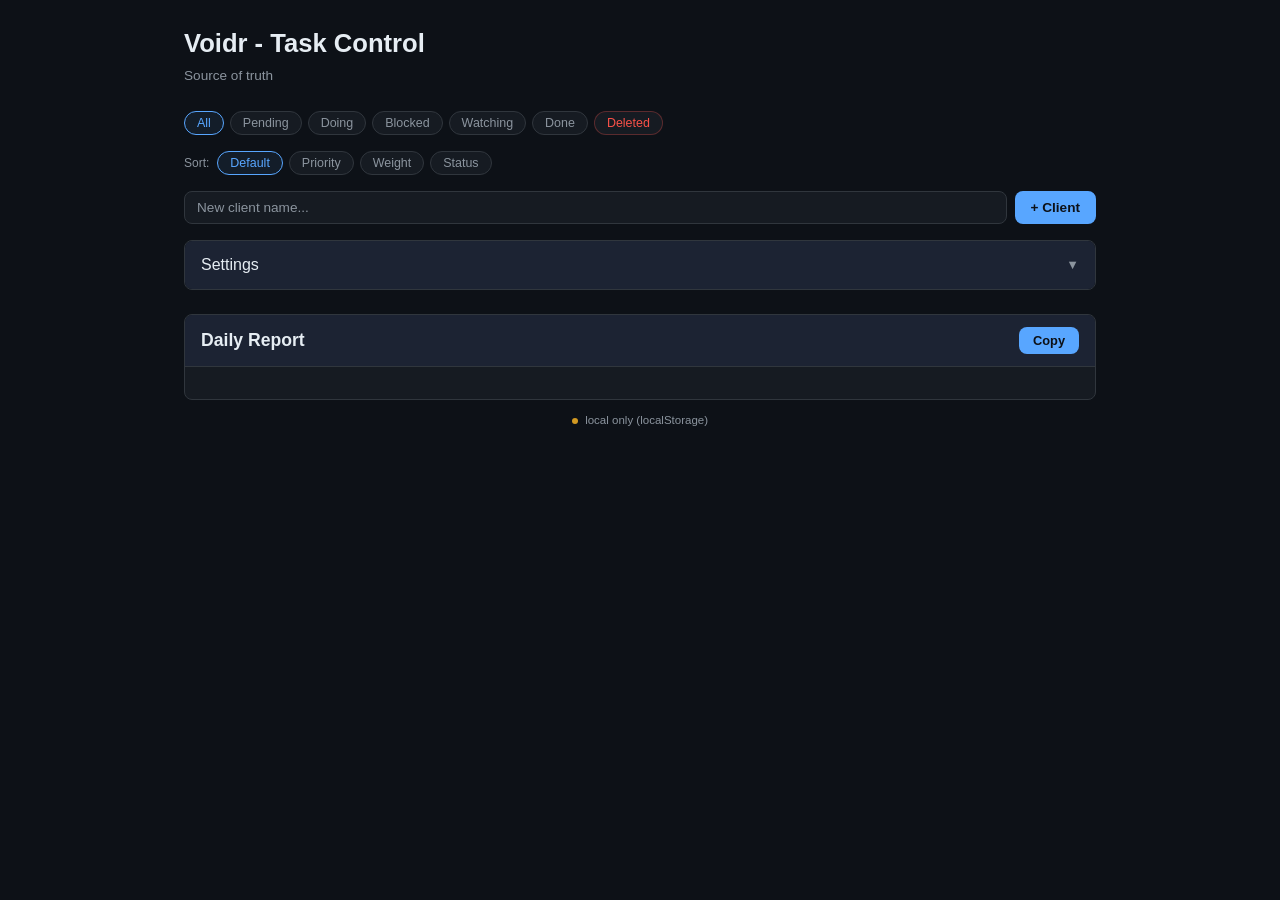
==== app/index.html @ e4707410 "feat: prioritization + difficulty level + modularization" ====
<!DOCTYPE html>
<html lang="pt-BR">
<head>
  <meta charset="UTF-8">
  <meta name="viewport" content="width=device-width, initial-scale=1.0">
  <title>Voidr - Task Control</title>
  <link rel="stylesheet" href="style.css">
</head>
<body>

<h1>Voidr - Task Control</h1>
<p class="subtitle">Source of truth</p>

<div class="filter-bar" id="filterBar">
  <button class="filter-btn active" data-filter="all">All</button>
  <button class="filter-btn" data-filter="pending">Pending</button>
  <button class="filter-btn" data-filter="doing">Doing</button>
  <button class="filter-btn" data-filter="blocked">Blocked</button>
  <button class="filter-btn" data-filter="watching">Watching</button>
  <button class="filter-btn" data-filter="done">Done</button>
  <button class="filter-btn" data-filter="deleted">Deleted</button>
</div>

<div class="sort-bar" id="sortBar">
  <span class="sort-label">Sort:</span>
  <button class="sort-btn active" data-sort="default">Default</button>
  <button class="sort-btn" data-sort="priority">Priority</button>
  <button class="sort-btn" data-sort="weight">Weight</button>
  <button class="sort-btn" data-sort="status">Status</button>
</div>

<div id="app"></div>

<div class="add-client-bar">
  <input type="text" id="newClientInput" placeholder="New client name...">
  <button onclick="addClient()">+ Client</button>
</div>

<div class="settings-section collapsed" id="settingsSection">
  <div class="settings-header" onclick="document.getElementById('settingsSection').classList.toggle('collapsed')">
    <h2>Settings</h2>
    <span class="chevron">&#9660;</span>
  </div>
  <div class="settings-body" id="settingsBody"></div>
</div>

<div class="report-section">
  <div class="report-header">
    <h2>Daily Report</h2>
    <button class="btn-copy" id="btnCopy" onclick="copyReport()">Copy</button>
  </div>
  <div class="report-body" id="reportOutput"></div>
</div>

<div class="sync-indicator" id="syncIndicator"></div>

<script src="app.js"></script>
</body>
</html>
---- app/style.css ----
:root {
  --bg: #0d1117;
  --surface: #161b22;
  --surface2: #1c2333;
  --border: #30363d;
  --text: #e6edf3;
  --text-muted: #8b949e;
  --accent: #58a6ff;
  --done: #3fb950;
  --pending: #d29922;
  --blocked: #f85149;
  --doing: #a371f7;
  --watch: #79c0ff;
  --radius: 8px;
}

* { margin: 0; padding: 0; box-sizing: border-box; }

body {
  font-family: -apple-system, BlinkMacSystemFont, 'Segoe UI', Helvetica, Arial, sans-serif;
  background: var(--bg);
  color: var(--text);
  line-height: 1.5;
  padding: 24px;
  max-width: 960px;
  margin: 0 auto;
}

h1 { font-size: 1.6rem; margin-bottom: 4px; }

.subtitle {
  color: var(--text-muted);
  font-size: 0.85rem;
  margin-bottom: 24px;
}

/* ── Client sections ─────────────────────────────────── */

.client-section {
  background: var(--surface);
  border: 1px solid var(--border);
  border-radius: var(--radius);
  margin-bottom: 16px;
  overflow: hidden;
}

.client-header {
  display: flex;
  align-items: center;
  justify-content: space-between;
  padding: 12px 16px;
  cursor: pointer;
  user-select: none;
  background: var(--surface2);
  border-bottom: 1px solid var(--border);
  gap: 8px;
}

.client-header:hover { opacity: 0.85; }

.client-header-left {
  display: flex;
  align-items: center;
  gap: 8px;
  flex: 1;
  min-width: 0;
}

.client-name {
  font-size: 1.1rem;
  font-weight: 600;
  cursor: text;
  border-radius: 3px;
  padding: 0 4px;
}

.client-name:focus {
  outline: none;
  background: rgba(88,166,255,0.08);
}

.client-header .count {
  font-size: 0.75rem;
  background: var(--border);
  color: var(--text-muted);
  padding: 2px 8px;
  border-radius: 12px;
  font-weight: 400;
  white-space: nowrap;
}

.client-header-right {
  display: flex;
  align-items: center;
  gap: 6px;
}

.btn-remove-client {
  background: none;
  border: none;
  color: var(--text-muted);
  cursor: pointer;
  padding: 2px 6px;
  font-size: 0.8rem;
  border-radius: 4px;
  opacity: 0;
  transition: opacity 0.15s;
}

.client-header:hover .btn-remove-client { opacity: 1; }
.btn-remove-client:hover { color: var(--blocked); background: rgba(248,81,73,0.1); }

.chevron {
  transition: transform 0.2s;
  color: var(--text-muted);
  font-size: 0.8rem;
}

.client-section.collapsed .chevron { transform: rotate(-90deg); }
.client-section.collapsed .task-list { display: none; }
.client-section.collapsed .client-footer { display: none; }

/* ── Task items ──────────────────────────────────────── */

.task-list { padding: 8px 0; }

.task-item {
  display: grid;
  grid-template-columns: 78px 1fr auto;
  align-items: start;
  gap: 10px;
  padding: 8px 16px;
  border-bottom: 1px solid var(--border);
  font-size: 0.9rem;
}

.task-item:last-child { border-bottom: none; }
.task-item:hover { background: rgba(255,255,255,0.02); }

/* ── Status badges ───────────────────────────────────── */

.badge {
  font-size: 0.68rem;
  font-weight: 600;
  padding: 3px 0;
  border-radius: 4px;
  text-transform: uppercase;
  white-space: nowrap;
  cursor: pointer;
  width: 78px;
  text-align: center;
  margin-top: 2px;
  display: inline-block;
}

.badge.done { background: rgba(63,185,80,0.15); color: var(--done); }
.badge.pending { background: rgba(210,153,34,0.15); color: var(--pending); }
.badge.blocked { background: rgba(248,81,73,0.15); color: var(--blocked); }
.badge.doing { background: rgba(163,113,247,0.15); color: var(--doing); }
.badge.watching { background: rgba(121,192,255,0.15); color: var(--watch); }
.badge.deleted { background: rgba(248,81,73,0.25); color: #f85149; }

.task-item[data-status="deleted"] {
  opacity: 0.4;
  border-left: 3px solid #f85149;
}

.task-item[data-status="deleted"] .task-title {
  text-decoration: line-through;
}

/* ── Task content ────────────────────────────────────── */

.task-content { min-width: 0; }
.task-title { font-weight: 500; cursor: text; }

.task-title-row {
  display: flex;
  align-items: baseline;
  gap: 8px;
}

.task-status {
  color: var(--text-muted);
  font-size: 0.82rem;
  margin-top: 2px;
  cursor: text;
}

.task-dates {
  display: flex;
  gap: 8px;
  margin-top: 4px;
  font-size: 0.72rem;
  color: var(--text-muted);
}

.task-dates span {
  background: rgba(255,255,255,0.04);
  padding: 1px 6px;
  border-radius: 3px;
}

.task-dates .date-done { color: var(--done); background: rgba(63,185,80,0.08); }

.task-actions { opacity: 0; transition: opacity 0.15s; }
.task-item:hover .task-actions { opacity: 1; }

.btn-icon {
  background: none;
  border: none;
  color: var(--text-muted);
  cursor: pointer;
  padding: 4px;
  font-size: 0.85rem;
  border-radius: 4px;
}

.btn-icon:hover { color: var(--blocked); background: rgba(248,81,73,0.1); }

/* ── Weight badge ────────────────────────────────────── */

.weight-badge {
  font-size: 0.65rem;
  font-weight: 500;
  padding: 1px 8px;
  border-radius: 10px;
  cursor: pointer;
  display: inline-block;
  white-space: nowrap;
  flex-shrink: 0;
}

.weight-badge.unset {
  border: 1px dashed var(--border);
  color: var(--text-muted);
  opacity: 0;
  transition: opacity 0.15s;
  font-size: 0.62rem;
}

.task-item:hover .weight-badge.unset { opacity: 1; }

/* ── Priority badge ──────────────────────────────────── */

.priority-badge {
  font-size: 0.62rem;
  font-weight: 700;
  padding: 1px 6px;
  border-radius: 4px;
  cursor: pointer;
  display: inline-block;
  white-space: nowrap;
  flex-shrink: 0;
  text-transform: uppercase;
  letter-spacing: 0.5px;
}

.priority-badge.unset {
  border: 1px dashed var(--border);
  color: var(--text-muted);
  opacity: 0;
  transition: opacity 0.15s;
  font-weight: 500;
  text-transform: none;
  letter-spacing: 0;
}

.task-item:hover .priority-badge.unset { opacity: 1; }

/* ── Footer & buttons ────────────────────────────────── */

.client-footer {
  padding: 8px 16px;
  border-top: 1px solid var(--border);
}

.btn-add {
  background: none;
  border: 1px dashed var(--border);
  color: var(--text-muted);
  padding: 6px 14px;
  border-radius: var(--radius);
  cursor: pointer;
  font-size: 0.8rem;
  width: 100%;
  text-align: left;
}

.btn-add:hover { border-color: var(--accent); color: var(--accent); }

/* ── Filter bar ──────────────────────────────────────── */

.filter-bar {
  display: flex;
  gap: 6px;
  margin-bottom: 16px;
  flex-wrap: wrap;
}

.filter-btn {
  background: var(--surface);
  border: 1px solid var(--border);
  color: var(--text-muted);
  padding: 4px 12px;
  border-radius: 16px;
  cursor: pointer;
  font-size: 0.78rem;
  font-weight: 500;
}

.filter-btn:hover { border-color: var(--accent); color: var(--text); }
.filter-btn.active { border-color: var(--accent); color: var(--accent); background: rgba(88,166,255,0.08); }
.filter-btn[data-filter="deleted"] { color: #f85149; border-color: rgba(248,81,73,0.3); }
.filter-btn[data-filter="deleted"]:hover { border-color: #f85149; }
.filter-btn[data-filter="deleted"].active { border-color: #f85149; color: #f85149; background: rgba(248,81,73,0.1); }

/* ── Sort bar ────────────────────────────────────────── */

.sort-bar {
  display: flex;
  gap: 6px;
  margin-bottom: 16px;
  align-items: center;
}

.sort-label {
  font-size: 0.75rem;
  color: var(--text-muted);
  margin-right: 2px;
}

.sort-btn {
  background: var(--surface);
  border: 1px solid var(--border);
  color: var(--text-muted);
  padding: 4px 12px;
  border-radius: 16px;
  cursor: pointer;
  font-size: 0.78rem;
  font-weight: 500;
}

.sort-btn:hover { border-color: var(--accent); color: var(--text); }
.sort-btn.active { border-color: var(--accent); color: var(--accent); background: rgba(88,166,255,0.08); }

/* ── Report section ──────────────────────────────────── */

.report-section {
  background: var(--surface);
  border: 1px solid var(--border);
  border-radius: var(--radius);
  margin-top: 24px;
  overflow: hidden;
}

.report-header {
  display: flex;
  align-items: center;
  justify-content: space-between;
  padding: 12px 16px;
  background: var(--surface2);
  border-bottom: 1px solid var(--border);
}

.report-header h2 { font-size: 1.1rem; }

.btn-copy {
  background: var(--accent);
  color: #0d1117;
  border: none;
  padding: 6px 14px;
  border-radius: var(--radius);
  cursor: pointer;
  font-size: 0.8rem;
  font-weight: 600;
}

.btn-copy:hover { opacity: 0.85; }
.btn-copy.copied { background: var(--done); }

.report-body {
  padding: 16px;
  white-space: pre-wrap;
  font-family: 'SF Mono', 'Fira Code', 'Consolas', monospace;
  font-size: 0.82rem;
  color: var(--text-muted);
  line-height: 1.6;
  max-height: 500px;
  overflow-y: auto;
}

/* ── Dropdown selector ───────────────────────────────── */

.status-selector {
  position: absolute;
  background: var(--surface2);
  border: 1px solid var(--border);
  border-radius: var(--radius);
  padding: 4px;
  z-index: 100;
  display: flex;
  flex-direction: column;
  gap: 2px;
  box-shadow: 0 8px 24px rgba(0,0,0,0.4);
}

.status-selector button {
  background: none;
  border: none;
  padding: 6px 12px;
  color: var(--text);
  cursor: pointer;
  font-size: 0.8rem;
  border-radius: 4px;
  text-align: left;
}

.status-selector button:hover { background: rgba(255,255,255,0.06); }

/* ── Add client bar ──────────────────────────────────── */

.add-client-bar {
  margin-top: 16px;
  display: flex;
  gap: 8px;
}

.add-client-bar input {
  flex: 1;
  background: var(--surface);
  border: 1px solid var(--border);
  color: var(--text);
  padding: 8px 12px;
  border-radius: var(--radius);
  font-size: 0.85rem;
}

.add-client-bar input::placeholder { color: var(--text-muted); }

.add-client-bar button {
  background: var(--accent);
  color: #0d1117;
  border: none;
  padding: 8px 16px;
  border-radius: var(--radius);
  cursor: pointer;
  font-size: 0.85rem;
  font-weight: 600;
  white-space: nowrap;
}

.add-client-bar button:hover { opacity: 0.85; }

/* ── Settings section ────────────────────────────────── */

.settings-section {
  background: var(--surface);
  border: 1px solid var(--border);
  border-radius: var(--radius);
  margin-top: 16px;
  overflow: hidden;
}

.settings-header {
  display: flex;
  align-items: center;
  justify-content: space-between;
  padding: 12px 16px;
  background: var(--surface2);
  border-bottom: 1px solid var(--border);
  cursor: pointer;
  user-select: none;
}

.settings-header:hover { opacity: 0.85; }
.settings-header h2 { font-size: 1rem; font-weight: 500; }
.settings-section.collapsed .settings-body { display: none; }
.settings-section.collapsed .settings-header { border-bottom: none; }

.settings-body { padding: 16px; }

.settings-group-title {
  font-size: 0.85rem;
  color: var(--text-muted);
  font-weight: 500;
  margin-bottom: 8px;
}

.settings-group-title:not(:first-child) { margin-top: 20px; }

.weight-config-list {
  display: flex;
  flex-direction: column;
  gap: 8px;
  margin-bottom: 12px;
}

.weight-config-item {
  display: flex;
  align-items: center;
  gap: 8px;
}

.weight-config-item .weight-preview {
  font-size: 0.65rem;
  font-weight: 600;
  padding: 2px 10px;
  border-radius: 10px;
  min-width: 28px;
  text-align: center;
}

.weight-config-item input {
  flex: 1;
  background: var(--surface);
  border: 1px solid var(--border);
  color: var(--text);
  padding: 6px 10px;
  border-radius: 4px;
  font-size: 0.82rem;
}

.weight-config-item input:focus {
  outline: none;
  border-color: var(--accent);
}

.weight-config-item .btn-remove-weight {
  background: none;
  border: none;
  color: var(--text-muted);
  cursor: pointer;
  padding: 4px 8px;
  font-size: 0.85rem;
  border-radius: 4px;
}

.weight-config-item .btn-remove-weight:hover { color: var(--blocked); background: rgba(248,81,73,0.1); }

.btn-add-weight {
  background: none;
  border: 1px dashed var(--border);
  color: var(--text-muted);
  padding: 6px 14px;
  border-radius: var(--radius);
  cursor: pointer;
  font-size: 0.8rem;
  width: 100%;
  text-align: left;
}

.btn-add-weight:hover { border-color: var(--accent); color: var(--accent); }

/* ── Misc ────────────────────────────────────────────── */

[contenteditable]:focus {
  outline: none;
  background: rgba(88,166,255,0.08);
  border-radius: 3px;
  padding: 0 4px;
  margin: 0 -4px;
}

.sync-indicator {
  text-align: center;
  padding: 12px;
  font-size: 0.72rem;
  color: var(--text-muted);
}

.sync-indicator .dot {
  display: inline-block;
  width: 6px;
  height: 6px;
  border-radius: 50%;
  margin-right: 4px;
  vertical-align: middle;
}

.sync-indicator .dot.synced { background: var(--done); }
.sync-indicator .dot.local { background: var(--pending); }
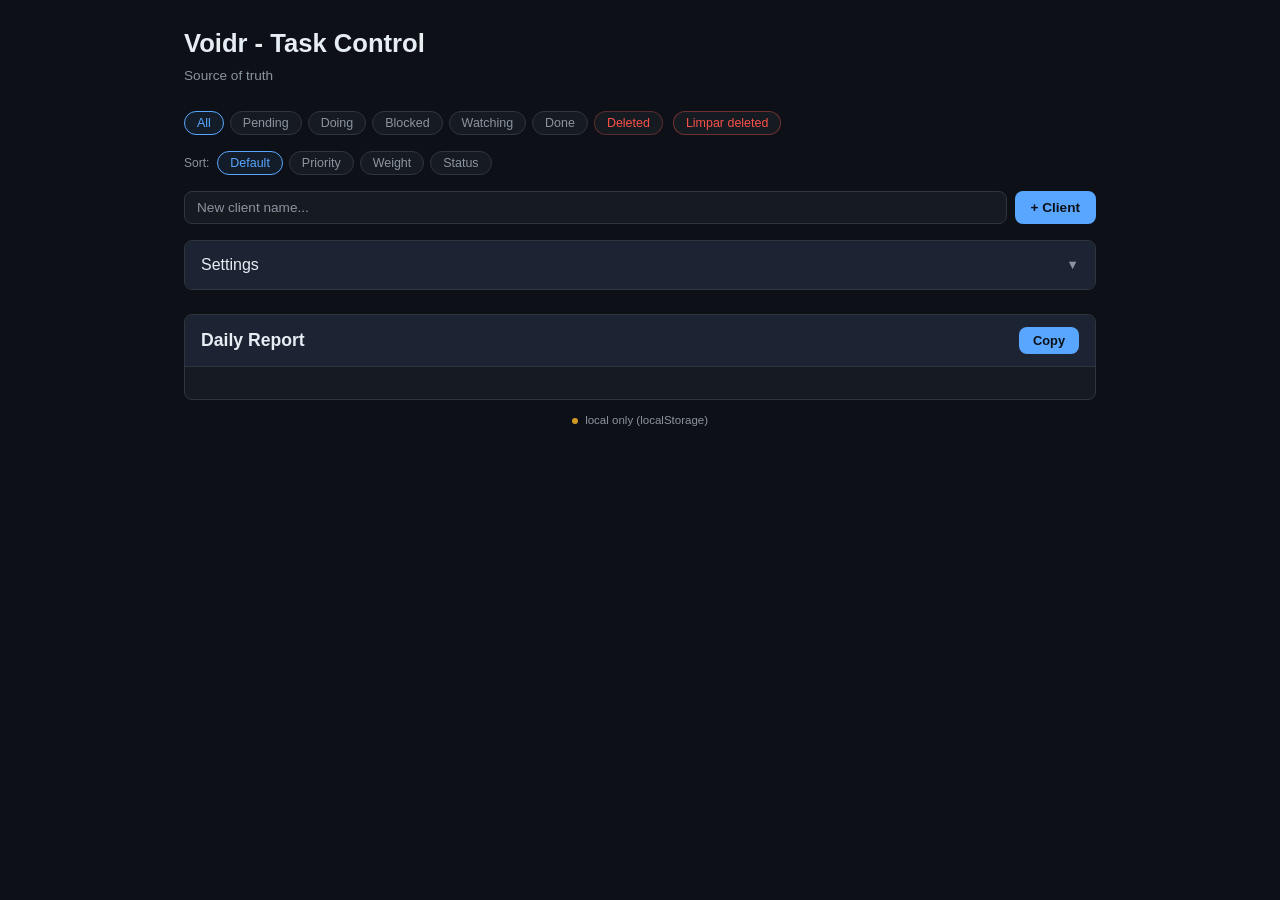
==== commit c67f6c84: "feat(): subtasks + delete all btn" ====
--- a/app/index.html
+++ b/app/index.html
@@ -19,6 +19,7 @@
   <button class="filter-btn" data-filter="watching">Watching</button>
   <button class="filter-btn" data-filter="done">Done</button>
   <button class="filter-btn" data-filter="deleted">Deleted</button>
+  <button class="btn-clear-deleted" id="btnClearDeleted" onclick="clearAllDeleted()" title="Remover permanentemente todas as tasks em Deleted">Limpar deleted</button>
 </div>
 
 <div class="sort-bar" id="sortBar">
--- a/app/style.css
+++ b/app/style.css
@@ -203,6 +203,133 @@
 
 .task-dates .date-done { color: var(--done); background: rgba(63,185,80,0.08); }
 
+/* ── Prazo & Expectativa ─────────────────────────────── */
+
+.task-meta {
+  display: flex;
+  align-items: center;
+  gap: 8px;
+  margin-top: 6px;
+  flex-wrap: wrap;
+}
+
+.task-meta-label {
+  font-size: 0.7rem;
+  color: var(--text-muted);
+  text-transform: uppercase;
+  letter-spacing: 0.5px;
+}
+
+.task-due-input,
+.task-estimate-input {
+  background: var(--surface);
+  border: 1px solid var(--border);
+  color: var(--text);
+  padding: 4px 8px;
+  border-radius: 4px;
+  font-size: 0.75rem;
+  max-width: 120px;
+}
+
+.task-due-input:focus,
+.task-estimate-input:focus {
+  outline: none;
+  border-color: var(--accent);
+}
+
+.task-estimate-input {
+  max-width: 80px;
+}
+
+/* ── Subtasks ────────────────────────────────────────── */
+
+.task-subtasks {
+  margin-top: 8px;
+  padding-top: 8px;
+  border-top: 1px solid var(--border);
+}
+
+.subtask-item {
+  display: flex;
+  align-items: center;
+  gap: 6px;
+  margin-bottom: 4px;
+  font-size: 0.82rem;
+}
+
+.subtask-item.subtask-done .subtask-title {
+  text-decoration: line-through;
+  color: var(--text-muted);
+}
+
+.subtask-check {
+  flex-shrink: 0;
+  width: 18px;
+  height: 18px;
+  border: 1px solid var(--border);
+  border-radius: 4px;
+  background: var(--surface);
+  color: transparent;
+  cursor: pointer;
+  font-size: 0.7rem;
+  line-height: 1;
+  padding: 0;
+  display: inline-flex;
+  align-items: center;
+  justify-content: center;
+  transition: background 0.15s, border-color 0.15s, color 0.15s;
+}
+
+.subtask-check:hover {
+  border-color: var(--accent);
+  background: rgba(88,166,255,0.08);
+}
+
+.subtask-check[aria-pressed="true"] {
+  background: var(--done);
+  border-color: var(--done);
+  color: #0d1117;
+}
+
+.subtask-bullet {
+  color: var(--text-muted);
+  font-size: 0.6rem;
+  flex-shrink: 0;
+}
+
+.subtask-title {
+  flex: 1;
+  min-width: 0;
+  cursor: text;
+  border-radius: 3px;
+  padding: 0 4px;
+}
+
+.subtask-title:focus {
+  outline: none;
+  background: rgba(255,255,255,0.04);
+}
+
+.subtask-item .btn-remove-subtask {
+  opacity: 0;
+  padding: 2px 4px;
+  font-size: 0.75rem;
+}
+
+.subtask-item:hover .btn-remove-subtask { opacity: 1; }
+
+.btn-add-subtask {
+  background: none;
+  border: none;
+  color: var(--text-muted);
+  padding: 4px 0;
+  font-size: 0.78rem;
+  cursor: pointer;
+  margin-top: 2px;
+}
+
+.btn-add-subtask:hover { color: var(--accent); }
+
 .task-actions { opacity: 0; transition: opacity 0.15s; }
 .task-item:hover .task-actions { opacity: 1; }
 
@@ -314,6 +441,20 @@
 .filter-btn[data-filter="deleted"] { color: #f85149; border-color: rgba(248,81,73,0.3); }
 .filter-btn[data-filter="deleted"]:hover { border-color: #f85149; }
 .filter-btn[data-filter="deleted"].active { border-color: #f85149; color: #f85149; background: rgba(248,81,73,0.1); }
+
+.btn-clear-deleted {
+  background: var(--surface);
+  border: 1px solid rgba(248,81,73,0.4);
+  color: #f85149;
+  padding: 4px 12px;
+  border-radius: 16px;
+  cursor: pointer;
+  font-size: 0.78rem;
+  font-weight: 500;
+  margin-left: 4px;
+}
+
+.btn-clear-deleted:hover { background: rgba(248,81,73,0.1); border-color: #f85149; }
 
 /* ── Sort bar ────────────────────────────────────────── */
 
@@ -526,6 +667,11 @@
   border-color: var(--accent);
 }
 
+.weight-config-item.weight-config-row .weight-estimate-input {
+  max-width: 90px;
+  flex: 0 0 90px;
+}
+
 .weight-config-item .btn-remove-weight {
   background: none;
   border: none;
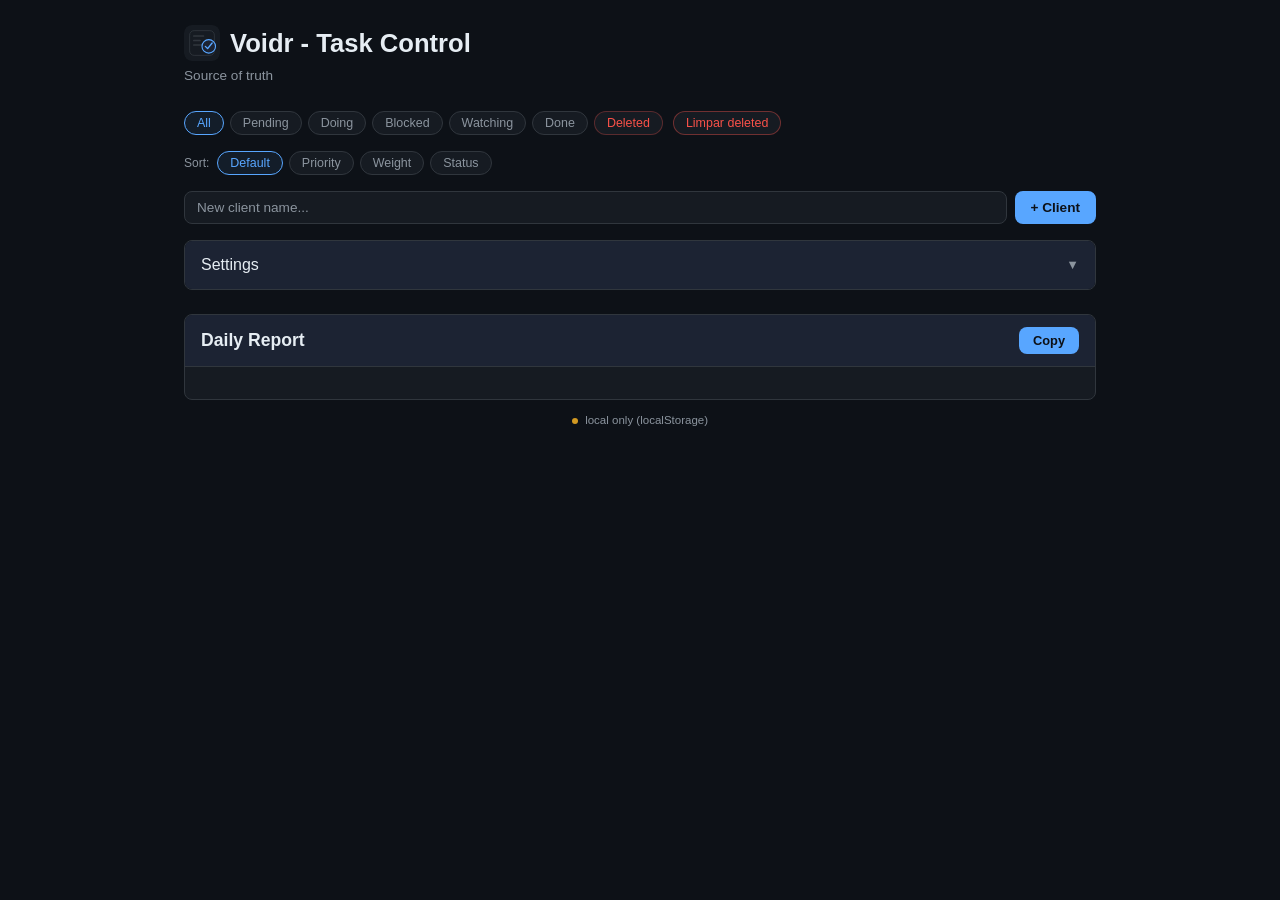
==== commit 3f69060a: "feat(favicon): favicon added" ====
--- a/app/index.html
+++ b/app/index.html
@@ -4,11 +4,12 @@
   <meta charset="UTF-8">
   <meta name="viewport" content="width=device-width, initial-scale=1.0">
   <title>Voidr - Task Control</title>
+  <link rel="icon" href="favicon.svg" type="image/svg+xml" sizes="any">
   <link rel="stylesheet" href="style.css">
 </head>
 <body>
 
-<h1>Voidr - Task Control</h1>
+<h1 class="page-title"><img src="favicon.svg" alt="" class="page-logo" width="36" height="36"> Voidr - Task Control</h1>
 <p class="subtitle">Source of truth</p>
 
 <div class="filter-bar" id="filterBar">
--- a/app/style.css
+++ b/app/style.css
@@ -28,6 +28,18 @@
 
 h1 { font-size: 1.6rem; margin-bottom: 4px; }
 
+.page-title {
+  display: flex;
+  align-items: center;
+  gap: 10px;
+}
+
+.page-logo {
+  border-radius: 8px;
+  object-fit: cover;
+  flex-shrink: 0;
+}
+
 .subtitle {
   color: var(--text-muted);
   font-size: 0.85rem;
